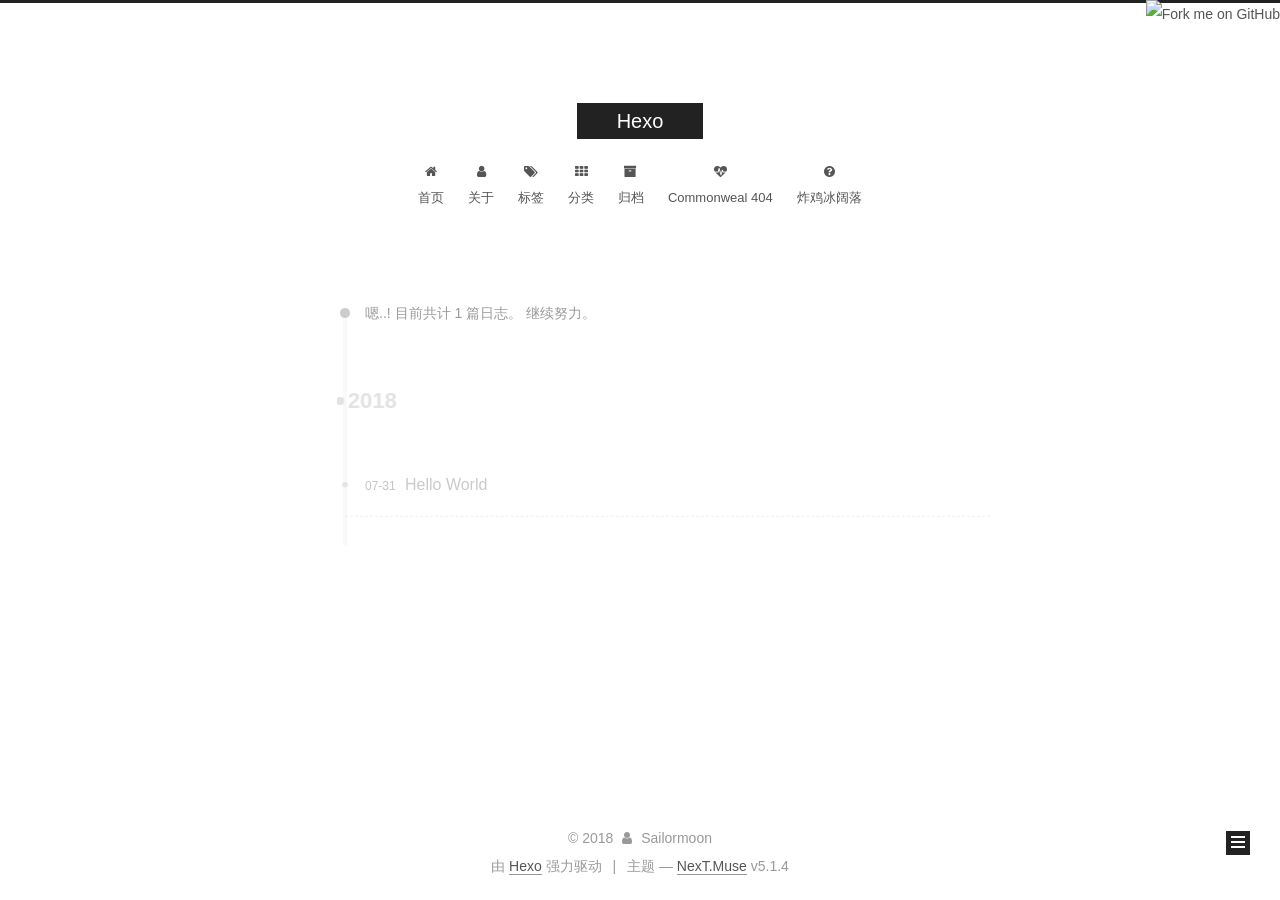
==== archives/index.html @ 0d3f16ea "hexo deploy" ====
<!DOCTYPE html>



  


<html class="theme-next muse use-motion" lang="zh-Hans">
<head>
  <meta charset="UTF-8"/>
<meta http-equiv="X-UA-Compatible" content="IE=edge" />
<meta name="viewport" content="width=device-width, initial-scale=1, maximum-scale=1"/>
<meta name="theme-color" content="#222">









<meta http-equiv="Cache-Control" content="no-transform" />
<meta http-equiv="Cache-Control" content="no-siteapp" />
















  
  
  <link href="/lib/fancybox/source/jquery.fancybox.css?v=2.1.5" rel="stylesheet" type="text/css" />







<link href="/lib/font-awesome/css/font-awesome.min.css?v=4.6.2" rel="stylesheet" type="text/css" />

<link href="/css/main.css?v=5.1.4" rel="stylesheet" type="text/css" />


  <link rel="apple-touch-icon" sizes="180x180" href="/images/apple-touch-icon-next.png?v=5.1.4">


  <link rel="icon" type="image/png" sizes="32x32" href="/images/favicon-32x32-next.png?v=5.1.4">


  <link rel="icon" type="image/png" sizes="16x16" href="/images/favicon-16x16-next.png?v=5.1.4">


  <link rel="mask-icon" href="/images/logo.svg?v=5.1.4" color="#222">





  <meta name="keywords" content="Hexo, NexT" />










<meta property="og:type" content="website">
<meta property="og:title" content="Hexo">
<meta property="og:url" content="http://yoursite.com/archives/index.html">
<meta property="og:site_name" content="Hexo">
<meta property="og:locale" content="zh-Hans">
<meta name="twitter:card" content="summary">
<meta name="twitter:title" content="Hexo">



<script type="text/javascript" id="hexo.configurations">
  var NexT = window.NexT || {};
  var CONFIG = {
    root: '/',
    scheme: 'Muse',
    version: '5.1.4',
    sidebar: {"position":"right","display":"post","offset":12,"b2t":false,"scrollpercent":false,"onmobile":false},
    fancybox: true,
    tabs: true,
    motion: {"enable":true,"async":false,"transition":{"post_block":"fadeIn","post_header":"slideDownIn","post_body":"slideDownIn","coll_header":"slideLeftIn","sidebar":"slideUpIn"}},
    duoshuo: {
      userId: '0',
      author: '博主'
    },
    algolia: {
      applicationID: '',
      apiKey: '',
      indexName: '',
      hits: {"per_page":10},
      labels: {"input_placeholder":"Search for Posts","hits_empty":"We didn't find any results for the search: ${query}","hits_stats":"${hits} results found in ${time} ms"}
    }
  };
</script>



  <link rel="canonical" href="http://yoursite.com/archives/"/>





  <title>归档 | Hexo</title>
  








</head>

<body itemscope itemtype="http://schema.org/WebPage" lang="zh-Hans">

  
  
    
  

  <div class="container sidebar-position-right page-archive">
    <div class="headband"></div>
	<a href="Sailormoonin.github.io"><img style="position: absolute; top: 0; right: 0; border: 0;" 
	src="https://s3.amazonaws.com/github/ribbons/forkme_right_red_aa0000.png" alt="Fork me on GitHub"></a>

    <header id="header" class="header" itemscope itemtype="http://schema.org/WPHeader">
      <div class="header-inner"><div class="site-brand-wrapper">
  <div class="site-meta ">
    

    <div class="custom-logo-site-title">
      <a href="/"  class="brand" rel="start">
        <span class="logo-line-before"><i></i></span>
        <span class="site-title">Hexo</span>
        <span class="logo-line-after"><i></i></span>
      </a>
    </div>
      
        <p class="site-subtitle"></p>
      
  </div>

  <div class="site-nav-toggle">
    <button>
      <span class="btn-bar"></span>
      <span class="btn-bar"></span>
      <span class="btn-bar"></span>
    </button>
  </div>
</div>

<nav class="site-nav">
  

  
    <ul id="menu" class="menu">
      
        
        <li class="menu-item menu-item-home">
          <a href="/" rel="section">
            
              <i class="menu-item-icon fa fa-fw fa-home"></i> <br />
            
            首页
          </a>
        </li>
      
        
        <li class="menu-item menu-item-about">
          <a href="/about/" rel="section">
            
              <i class="menu-item-icon fa fa-fw fa-user"></i> <br />
            
            关于
          </a>
        </li>
      
        
        <li class="menu-item menu-item-tags">
          <a href="/tags/" rel="section">
            
              <i class="menu-item-icon fa fa-fw fa-tags"></i> <br />
            
            标签
          </a>
        </li>
      
        
        <li class="menu-item menu-item-categories">
          <a href="/categories/" rel="section">
            
              <i class="menu-item-icon fa fa-fw fa-th"></i> <br />
            
            分类
          </a>
        </li>
      
        
        <li class="menu-item menu-item-archives">
          <a href="/archives/" rel="section">
            
              <i class="menu-item-icon fa fa-fw fa-archive"></i> <br />
            
            归档
          </a>
        </li>
      
        
        <li class="menu-item menu-item-commonweal">
          <a href="/404/" rel="section">
            
              <i class="menu-item-icon fa fa-fw fa-heartbeat"></i> <br />
            
            Commonweal 404
          </a>
        </li>
      
        
        <li class="menu-item menu-item-something-fun">
          <a href="/something fun" rel="section">
            
              <i class="menu-item-icon fa fa-fw fa-question-circle"></i> <br />
            
            炸鸡冰阔落
          </a>
        </li>
      

      
    </ul>
  

  
</nav>



 </div>
    </header>

    <main id="main" class="main">
      <div class="main-inner">
        <div class="content-wrap">
          <div id="content" class="content">
            

  
  
  
  <div class="post-block archive">
    <div id="posts" class="posts-collapse">
      <span class="archive-move-on"></span>

      <span class="archive-page-counter">
        
        
        
          
        
        嗯..! 目前共计 1 篇日志。 继续努力。
      </span>

      

        
        
        

        
          
          <div class="collection-title">
            <h1 class="archive-year" id="archive-year-2018">2018</h1>
          </div>
        
        

        

  <article class="post post-type-normal" itemscope itemtype="http://schema.org/Article">
    <header class="post-header">

      <h2 class="post-title">
        
            <a class="post-title-link" href="/2018/07/31/hello-world/" itemprop="url">
              
                <span itemprop="name">Hello World</span>
              
            </a>
        
      </h2>

      <div class="post-meta">
        <time class="post-time" itemprop="dateCreated"
              datetime="2018-07-31T10:09:11+08:00"
              content="2018-07-31" >
          07-31
        </time>
      </div>

    </header>
  </article>



      

    </div>
  </div>
  
  
  

  



          </div>
          


          

        </div>
        
          
  
  <div class="sidebar-toggle">
    <div class="sidebar-toggle-line-wrap">
      <span class="sidebar-toggle-line sidebar-toggle-line-first"></span>
      <span class="sidebar-toggle-line sidebar-toggle-line-middle"></span>
      <span class="sidebar-toggle-line sidebar-toggle-line-last"></span>
    </div>
  </div>

  <aside id="sidebar" class="sidebar">
    
    <div class="sidebar-inner">

      

      

      <section class="site-overview-wrap sidebar-panel sidebar-panel-active">
        <div class="site-overview">
          <div class="site-author motion-element" itemprop="author" itemscope itemtype="http://schema.org/Person">
            
              <img class="site-author-image" itemprop="image"
                src="/images/20180731161547.jpg"
                alt="Sailormoon" />
            
              <p class="site-author-name" itemprop="name">Sailormoon</p>
              <p class="site-description motion-element" itemprop="description"></p>
          </div>

          <nav class="site-state motion-element">

            
              <div class="site-state-item site-state-posts">
              
                <a href="/archives/">
              
                  <span class="site-state-item-count">1</span>
                  <span class="site-state-item-name">日志</span>
                </a>
              </div>
            

            

            

          </nav>

          

          

          
          

          
          

          

        </div>
      </section>

      

      

    </div>
  </aside>


        
      </div>
    </main>

    <footer id="footer" class="footer">
      <div class="footer-inner">
        <div class="copyright">&copy; <span itemprop="copyrightYear">2018</span>
  <span class="with-love">
    <i class="fa fa-user"></i>
  </span>
  <span class="author" itemprop="copyrightHolder">Sailormoon</span>

  
</div>


  <div class="powered-by">由 <a class="theme-link" target="_blank" href="https://hexo.io">Hexo</a> 强力驱动</div>



  <span class="post-meta-divider">|</span>



  <div class="theme-info">主题 &mdash; <a class="theme-link" target="_blank" href="https://github.com/iissnan/hexo-theme-next">NexT.Muse</a> v5.1.4</div>




        







        
      </div>
    </footer>

    
      <div class="back-to-top">
        <i class="fa fa-arrow-up"></i>
        
      </div>
    

    

  </div>

  

<script type="text/javascript">
  if (Object.prototype.toString.call(window.Promise) !== '[object Function]') {
    window.Promise = null;
  }
</script>









  












  
  
    <script type="text/javascript" src="/lib/jquery/index.js?v=2.1.3"></script>
  

  
  
    <script type="text/javascript" src="/lib/fastclick/lib/fastclick.min.js?v=1.0.6"></script>
  

  
  
    <script type="text/javascript" src="/lib/jquery_lazyload/jquery.lazyload.js?v=1.9.7"></script>
  

  
  
    <script type="text/javascript" src="/lib/velocity/velocity.min.js?v=1.2.1"></script>
  

  
  
    <script type="text/javascript" src="/lib/velocity/velocity.ui.min.js?v=1.2.1"></script>
  

  
  
    <script type="text/javascript" src="/lib/fancybox/source/jquery.fancybox.pack.js?v=2.1.5"></script>
  


  


  <script type="text/javascript" src="/js/src/utils.js?v=5.1.4"></script>

  <script type="text/javascript" src="/js/src/motion.js?v=5.1.4"></script>



  
  

  

  


  <script type="text/javascript" src="/js/src/bootstrap.js?v=5.1.4"></script>



  


  




	





  





  












  





  

  

  

  
  

  

  

  

</body>
</html>
---- css/main.css ----
/* normalize.css v3.0.2 | MIT License | git.io/normalize */
html {
  font-family: sans-serif; /* 1 */
  -ms-text-size-adjust: 100%; /* 2 */
  -webkit-text-size-adjust: 100%; /* 2 */
}
body {
  margin: 0;
}
article,
aside,
details,
figcaption,
figure,
footer,
header,
hgroup,
main,
menu,
nav,
section,
summary {
  display: block;
}
audio,
canvas,
progress,
video {
  display: inline-block; /* 1 */
  vertical-align: baseline; /* 2 */
}
audio:not([controls]) {
  display: none;
  height: 0;
}
[hidden],
template {
  display: none;
}
a {
  background-color: transparent;
}
a:active,
a:hover {
  outline: 0;
}
abbr[title] {
  border-bottom: 1px dotted;
}
b,
strong {
  font-weight: bold;
}
dfn {
  font-style: italic;
}
h1 {
  font-size: 2em;
  margin: 0.67em 0;
}
mark {
  background: #ff0;
  color: #000;
}
small {
  font-size: 80%;
}
sub,
sup {
  font-size: 75%;
  line-height: 0;
  position: relative;
  vertical-align: baseline;
}
sup {
  top: -0.5em;
}
sub {
  bottom: -0.25em;
}
img {
  border: 0;
}
svg:not(:root) {
  overflow: hidden;
}
figure {
  margin: 1em 40px;
}
hr {
  -moz-box-sizing: content-box;
  box-sizing: content-box;
  height: 0;
}
pre {
  overflow: auto;
}
code,
kbd,
pre,
samp {
  font-family: monospace, monospace;
  font-size: 1em;
}
button,
input,
optgroup,
select,
textarea {
  color: inherit; /* 1 */
  font: inherit; /* 2 */
  margin: 0; /* 3 */
}
button {
  overflow: visible;
}
button,
select {
  text-transform: none;
}
button,
html input[type="button"],
input[type="reset"],
input[type="submit"] {
  -webkit-appearance: button; /* 2 */
  cursor: pointer; /* 3 */
}
button[disabled],
html input[disabled] {
  cursor: default;
}
button::-moz-focus-inner,
input::-moz-focus-inner {
  border: 0;
  padding: 0;
}
input {
  line-height: normal;
}
input[type="checkbox"],
input[type="radio"] {
  box-sizing: border-box; /* 1 */
  padding: 0; /* 2 */
}
input[type="number"]::-webkit-inner-spin-button,
input[type="number"]::-webkit-outer-spin-button {
  height: auto;
}
input[type="search"] {
  -webkit-appearance: textfield; /* 1 */
  -moz-box-sizing: content-box;
  -webkit-box-sizing: content-box; /* 2 */
  box-sizing: content-box;
}
input[type="search"]::-webkit-search-cancel-button,
input[type="search"]::-webkit-search-decoration {
  -webkit-appearance: none;
}
fieldset {
  border: 1px solid #c0c0c0;
  margin: 0 2px;
  padding: 0.35em 0.625em 0.75em;
}
legend {
  border: 0; /* 1 */
  padding: 0; /* 2 */
}
textarea {
  overflow: auto;
}
optgroup {
  font-weight: bold;
}
table {
  border-collapse: collapse;
  border-spacing: 0;
}
td,
th {
  padding: 0;
}
::selection {
  background: #262a30;
  color: #fff;
}
body {
  position: relative;
  font-family: 'Lato', "PingFang SC", "Microsoft YaHei", sans-serif;
  font-size: 14px;
  line-height: 2;
  color: #555;
  background: #fff;
}
@media (max-width: 767px) {
  body {
    padding-right: 0 !important;
  }
}
@media (min-width: 768px) and (max-width: 991px) {
  body {
    padding-right: 0 !important;
  }
}
@media (min-width: 1600px) {
  body {
    font-size: 16px;
  }
}
h1,
h2,
h3,
h4,
h5,
h6 {
  margin: 0;
  padding: 0;
  font-weight: bold;
  line-height: 1.5;
  font-family: 'Lato', "PingFang SC", "Microsoft YaHei", sans-serif;
}
h2,
h3,
h4,
h5,
h6 {
  margin: 20px 0 15px;
}
h1 {
  font-size: 22px;
}
@media (max-width: 767px) {
  h1 {
    font-size: 18px;
  }
}
h2 {
  font-size: 20px;
}
@media (max-width: 767px) {
  h2 {
    font-size: 16px;
  }
}
h3 {
  font-size: 18px;
}
@media (max-width: 767px) {
  h3 {
    font-size: 14px;
  }
}
h4 {
  font-size: 16px;
}
@media (max-width: 767px) {
  h4 {
    font-size: 12px;
  }
}
h5 {
  font-size: 14px;
}
@media (max-width: 767px) {
  h5 {
    font-size: 10px;
  }
}
h6 {
  font-size: 12px;
}
@media (max-width: 767px) {
  h6 {
    font-size: 8px;
  }
}
p {
  margin: 0 0 20px 0;
}
a {
  color: #555;
  text-decoration: none;
  outline: none;
  border-bottom: 1px solid #999;
  word-wrap: break-word;
}
a:hover {
  color: #222;
  border-bottom-color: #222;
}
blockquote {
  margin: 0;
  padding: 0;
}
img {
  display: block;
  margin: auto;
  max-width: 100%;
  height: auto;
}
hr {
  margin: 40px 0;
  height: 3px;
  border: none;
  background-color: #ddd;
  background-image: repeating-linear-gradient(-45deg, #fff, #fff 4px, transparent 4px, transparent 8px);
}
blockquote {
  padding: 0 15px;
  color: #666;
  border-left: 4px solid #ddd;
}
blockquote cite::before {
  content: "-";
  padding: 0 5px;
}
dt {
  font-weight: 700;
}
dd {
  margin: 0;
  padding: 0;
}
kbd {
  border: 1px solid #ccc;
  border-radius: 0.2em;
  box-shadow: 0.1em 0.1em 0.2em rgba(0,0,0,0.1);
  background-color: #f9f9f9;
  font-family: inherit;
  background-image: -webkit-linear-gradient(top, #eee, #fff, #eee);
  padding: 0.1em 0.3em;
  white-space: nowrap;
}
.text-left {
  text-align: left;
}
.text-center {
  text-align: center;
}
.text-right {
  text-align: right;
}
.text-justify {
  text-align: justify;
}
.text-nowrap {
  white-space: nowrap;
}
.text-lowercase {
  text-transform: lowercase;
}
.text-uppercase {
  text-transform: uppercase;
}
.text-capitalize {
  text-transform: capitalize;
}
.center-block {
  display: block;
  margin-left: auto;
  margin-right: auto;
}
.clearfix:before,
.clearfix:after {
  content: " ";
  display: table;
}
.clearfix:after {
  clear: both;
}
.pullquote {
  width: 45%;
}
.pullquote.left {
  float: left;
  margin-left: 5px;
  margin-right: 10px;
}
.pullquote.right {
  float: right;
  margin-left: 10px;
  margin-right: 5px;
}
.affix.affix.affix {
  position: fixed;
}
.translation {
  margin-top: -20px;
  font-size: 14px;
  color: #999;
}
.scrollbar-measure {
  width: 100px;
  height: 100px;
  overflow: scroll;
  position: absolute;
  top: -9999px;
}
.use-motion .motion-element {
  opacity: 0;
}
table {
  margin: 20px 0;
  width: 100%;
  border-collapse: collapse;
  border-spacing: 0;
  border: 1px solid #ddd;
  font-size: 14px;
  table-layout: fixed;
  word-wrap: break-all;
}
table>tbody>tr:nth-of-type(odd) {
  background-color: #f9f9f9;
}
table>tbody>tr:hover {
  background-color: #f5f5f5;
}
caption,
th,
td {
  padding: 8px;
  text-align: left;
  vertical-align: middle;
  font-weight: normal;
}
th,
td {
  border-bottom: 3px solid #ddd;
  border-right: 1px solid #eee;
}
th {
  padding-bottom: 10px;
  font-weight: 700;
}
td {
  border-bottom-width: 1px;
}
html,
body {
  height: 100%;
}
.container {
  position: relative;
  min-height: 100%;
}
.header-inner {
  margin: 0 auto;
  padding: 100px 0 70px;
  width: 700px;
}
@media (min-width: 1600px) {
  .container .header-inner {
    width: 900px;
  }
}
.main {
  padding-bottom: 150px;
}
.main-inner {
  margin: 0 auto;
  width: 700px;
}
@media (min-width: 1600px) {
  .container .main-inner {
    width: 900px;
  }
}
.footer {
  position: absolute;
  left: 0;
  bottom: 0;
  width: 100%;
  min-height: 50px;
}
.footer-inner {
  box-sizing: border-box;
  margin: 20px auto;
  width: 700px;
}
@media (min-width: 1600px) {
  .container .footer-inner {
    width: 900px;
  }
}
pre,
.highlight {
  overflow: auto;
  margin: 20px 0;
  padding: 0;
  font-size: 13px;
  color: #4d4d4c;
  background: #f7f7f7;
  line-height: 1.6;
}
pre,
code {
  font-family: consolas, Menlo, "PingFang SC", "Microsoft YaHei", monospace;
}
code {
  padding: 2px 4px;
  word-wrap: break-word;
  color: #555;
  background: #eee;
  border-radius: 3px;
  font-size: 13px;
}
pre {
  padding: 10px;
}
pre code {
  padding: 0;
  color: #4d4d4c;
  background: none;
  text-shadow: none;
}
.highlight {
  border-radius: 1px;
}
.highlight pre {
  border: none;
  margin: 0;
  padding: 10px 0;
}
.highlight table {
  margin: 0;
  width: auto;
  border: none;
}
.highlight td {
  border: none;
  padding: 0;
}
.highlight figcaption {
  font-size: 1em;
  color: #4d4d4c;
  line-height: 1em;
  margin-bottom: 1em;
}
.highlight figcaption:before,
.highlight figcaption:after {
  content: " ";
  display: table;
}
.highlight figcaption:after {
  clear: both;
}
.highlight figcaption a {
  float: right;
  color: #4d4d4c;
}
.highlight figcaption a:hover {
  border-bottom-color: #4d4d4c;
}
.highlight .gutter pre {
  padding-left: 10px;
  padding-right: 10px;
  color: #869194;
  text-align: right;
  background-color: #eff2f3;
}
.highlight .code pre {
  width: 100%;
  padding-left: 10px;
  padding-right: 10px;
  background-color: #f7f7f7;
}
.highlight .line {
  height: 20px;
}
.gutter {
  -webkit-user-select: none;
  -moz-user-select: none;
  -ms-user-select: none;
  user-select: none;
}
.gist table {
  width: auto;
}
.gist table td {
  border: none;
}
pre .deletion {
  background: #fdd;
}
pre .addition {
  background: #dfd;
}
pre .meta {
  color: #8959a8;
}
pre .comment {
  color: #8e908c;
}
pre .variable,
pre .attribute,
pre .tag,
pre .regexp,
pre .ruby .constant,
pre .xml .tag .title,
pre .xml .pi,
pre .xml .doctype,
pre .html .doctype,
pre .css .id,
pre .css .class,
pre .css .pseudo {
  color: #c82829;
}
pre .number,
pre .preprocessor,
pre .built_in,
pre .literal,
pre .params,
pre .constant,
pre .command {
  color: #f5871f;
}
pre .ruby .class .title,
pre .css .rules .attribute,
pre .string,
pre .value,
pre .inheritance,
pre .header,
pre .ruby .symbol,
pre .xml .cdata,
pre .special,
pre .number,
pre .formula {
  color: #718c00;
}
pre .title,
pre .css .hexcolor {
  color: #3e999f;
}
pre .function,
pre .python .decorator,
pre .python .title,
pre .ruby .function .title,
pre .ruby .title .keyword,
pre .perl .sub,
pre .javascript .title,
pre .coffeescript .title {
  color: #4271ae;
}
pre .keyword,
pre .javascript .function {
  color: #8959a8;
}
.full-image.full-image.full-image.full-image {
  border: none;
  max-width: 100%;
  width: auto;
  margin: 20px auto 25px;
}
@media (min-width: 992px) {
  .full-image.full-image.full-image.full-image {
    max-width: none;
    width: 110%;
    margin: 25px -5%;
  }
}
.blockquote-center,
.page-home .post-type-quote blockquote,
.page-post-detail .post-type-quote blockquote {
  position: relative;
  margin: 40px 0;
  padding: 0;
  border-left: none;
  text-align: center;
}
.blockquote-center::before,
.page-home .post-type-quote blockquote::before,
.page-post-detail .post-type-quote blockquote::before,
.blockquote-center::after,
.page-home .post-type-quote blockquote::after,
.page-post-detail .post-type-quote blockquote::after {
  position: absolute;
  content: ' ';
  display: block;
  width: 100%;
  height: 24px;
  opacity: 0.2;
  background-repeat: no-repeat;
  background-position: 0 -6px;
  background-size: 22px 22px;
}
.blockquote-center::before,
.page-home .post-type-quote blockquote::before,
.page-post-detail .post-type-quote blockquote::before {
  top: -20px;
  background-image: url("../images/quote-l.svg");
  border-top: 1px solid #ccc;
}
.blockquote-center::after,
.page-home .post-type-quote blockquote::after,
.page-post-detail .post-type-quote blockquote::after {
  bottom: -20px;
  background-image: url("../images/quote-r.svg");
  border-bottom: 1px solid #ccc;
  background-position: 100% 8px;
}
.blockquote-center p,
.page-home .post-type-quote blockquote p,
.page-post-detail .post-type-quote blockquote p,
.blockquote-center div,
.page-home .post-type-quote blockquote div,
.page-post-detail .post-type-quote blockquote div {
  text-align: center;
}
.post .post-body .group-picture img {
  box-sizing: border-box;
  padding: 0 3px;
  border: none;
}
.post .group-picture-row {
  overflow: hidden;
  margin-top: 6px;
}
.post .group-picture-row:first-child {
  margin-top: 0;
}
.post .group-picture-column {
  float: left;
}
.page-post-detail .post-body .group-picture-column {
  float: none;
  margin-top: 10px;
  width: auto !important;
}
.page-post-detail .post-body .group-picture-column img {
  margin: 0 auto;
}
.page-archive .group-picture-container {
  overflow: hidden;
}
.page-archive .group-picture-row {
  float: left;
}
.page-archive .group-picture-row:first-child {
  margin-top: 6px;
}
.page-archive .group-picture-column {
  max-width: 150px;
  max-height: 150px;
}
.post-body .note {
  position: relative;
  padding: 15px;
  margin-bottom: 20px;
  border: 1px solid #eee;
  border-left-width: 5px;
  border-radius: 3px;
}
.post-body .note h2,
.post-body .note h3,
.post-body .note h4,
.post-body .note h5,
.post-body .note h6 {
  margin-top: 0;
  margin-bottom: 0;
  border-bottom: initial;
  padding-top: 0 !important;
}
.post-body .note p:first-child,
.post-body .note ul:first-child,
.post-body .note ol:first-child,
.post-body .note table:first-child,
.post-body .note pre:first-child,
.post-body .note blockquote:first-child {
  margin-top: 0;
}
.post-body .note p:last-child,
.post-body .note ul:last-child,
.post-body .note ol:last-child,
.post-body .note table:last-child,
.post-body .note pre:last-child,
.post-body .note blockquote:last-child {
  margin-bottom: 0;
}
.post-body .note.default {
  border-left-color: #777;
}
.post-body .note.default h2,
.post-body .note.default h3,
.post-body .note.default h4,
.post-body .note.default h5,
.post-body .note.default h6 {
  color: #777;
}
.post-body .note.primary {
  border-left-color: #6f42c1;
}
.post-body .note.primary h2,
.post-body .note.primary h3,
.post-body .note.primary h4,
.post-body .note.primary h5,
.post-body .note.primary h6 {
  color: #6f42c1;
}
.post-body .note.info {
  border-left-color: #428bca;
}
.post-body .note.info h2,
.post-body .note.info h3,
.post-body .note.info h4,
.post-body .note.info h5,
.post-body .note.info h6 {
  color: #428bca;
}
.post-body .note.success {
  border-left-color: #5cb85c;
}
.post-body .note.success h2,
.post-body .note.success h3,
.post-body .note.success h4,
.post-body .note.success h5,
.post-body .note.success h6 {
  color: #5cb85c;
}
.post-body .note.warning {
  border-left-color: #f0ad4e;
}
.post-body .note.warning h2,
.post-body .note.warning h3,
.post-body .note.warning h4,
.post-body .note.warning h5,
.post-body .note.warning h6 {
  color: #f0ad4e;
}
.post-body .note.danger {
  border-left-color: #d9534f;
}
.post-body .note.danger h2,
.post-body .note.danger h3,
.post-body .note.danger h4,
.post-body .note.danger h5,
.post-body .note.danger h6 {
  color: #d9534f;
}
.post-body .label {
  display: inline;
  padding: 0 2px;
  white-space: nowrap;
}
.post-body .label.default {
  background-color: #f0f0f0;
}
.post-body .label.primary {
  background-color: #efe6f7;
}
.post-body .label.info {
  background-color: #e5f2f8;
}
.post-body .label.success {
  background-color: #e7f4e9;
}
.post-body .label.warning {
  background-color: #fcf6e1;
}
.post-body .label.danger {
  background-color: #fae8eb;
}
.post-body .tabs {
  position: relative;
  display: block;
  margin-bottom: 20px;
  padding-top: 10px;
}
.post-body .tabs ul.nav-tabs {
  margin: 0;
  padding: 0;
  display: flex;
  margin-bottom: -1px;
}
@media (max-width: 413px) {
  .post-body .tabs ul.nav-tabs {
    display: block;
    margin-bottom: 5px;
  }
}
.post-body .tabs ul.nav-tabs li.tab {
  list-style-type: none !important;
  margin: 0 0.25em 0 0;
  border-top: 3px solid transparent;
  border-left: 1px solid transparent;
  border-right: 1px solid transparent;
}
@media (max-width: 413px) {
  .post-body .tabs ul.nav-tabs li.tab {
    margin: initial;
    border-top: 1px solid transparent;
    border-left: 3px solid transparent;
    border-right: 1px solid transparent;
    border-bottom: 1px solid transparent;
  }
}
.post-body .tabs ul.nav-tabs li.tab a {
  outline: 0;
  border-bottom: initial;
  display: block;
  line-height: 1.8em;
  padding: 0.25em 0.75em;
  transition-duration: 0.2s;
  transition-timing-function: ease-out;
  transition-delay: 0s;
}
.post-body .tabs ul.nav-tabs li.tab a i {
  width: 1.285714285714286em;
}
.post-body .tabs ul.nav-tabs li.tab.active {
  border-top: 3px solid #fc6423;
  border-left: 1px solid #ddd;
  border-right: 1px solid #ddd;
  background-color: #fff;
}
@media (max-width: 413px) {
  .post-body .tabs ul.nav-tabs li.tab.active {
    border-top: 1px solid #ddd;
    border-left: 3px solid #fc6423;
    border-right: 1px solid #ddd;
    border-bottom: 1px solid #ddd;
  }
}
.post-body .tabs ul.nav-tabs li.tab.active a {
  cursor: default;
  color: #555;
}
.post-body .tabs .tab-content {
  background-color: #fff;
}
.post-body .tabs .tab-content .tab-pane {
  border: 1px solid #ddd;
  padding: 20px 20px 0 20px;
}
.post-body .tabs .tab-content .tab-pane:not(.active) {
  display: none !important;
}
.post-body .tabs .tab-content .tab-pane.active {
  display: block !important;
}
.btn {
  display: inline-block;
  padding: 0 20px;
  font-size: 14px;
  color: #fff;
  background: #222;
  border: 2px solid #222;
  text-decoration: none;
  border-radius: 0;
  transition-property: background-color;
  transition-duration: 0.2s;
  transition-timing-function: ease-in-out;
  transition-delay: 0s;
  line-height: 2;
}
.btn:hover {
  border-color: #222;
  color: #222;
  background: #fff;
}
.btn +.btn {
  margin: 0 0 8px 8px;
}
.btn .fa-fw {
  width: 1.285714285714286em;
  text-align: left;
}
.btn-bar {
  display: block;
  width: 22px;
  height: 2px;
  background: #555;
  border-radius: 1px;
}
.btn-bar+.btn-bar {
  margin-top: 4px;
}
.pagination {
  margin: 120px 0 40px;
  text-align: center;
  border-top: 1px solid #eee;
}
.page-number-basic,
.pagination .prev,
.pagination .next,
.pagination .page-number,
.pagination .space {
  display: inline-block;
  position: relative;
  top: -1px;
  margin: 0 10px;
  padding: 0 11px;
}
@media (max-width: 767px) {
  .page-number-basic,
  .pagination .prev,
  .pagination .next,
  .pagination .page-number,
  .pagination .space {
    margin: 0 5px;
  }
}
.pagination .prev,
.pagination .next,
.pagination .page-number {
  border-bottom: 0;
  border-top: 1px solid #eee;
  transition-property: border-color;
  transition-duration: 0.2s;
  transition-timing-function: ease-in-out;
  transition-delay: 0s;
}
.pagination .prev:hover,
.pagination .next:hover,
.pagination .page-number:hover {
  border-top-color: #222;
}
.pagination .space {
  padding: 0;
  margin: 0;
}
.pagination .prev {
  margin-left: 0;
}
.pagination .next {
  margin-right: 0;
}
.pagination .page-number.current {
  color: #fff;
  background: #ccc;
  border-top-color: #ccc;
}
@media (max-width: 767px) {
  .pagination {
    border-top: none;
  }
  .pagination .prev,
  .pagination .next,
  .pagination .page-number {
    margin-bottom: 10px;
    border-top: 0;
    border-bottom: 1px solid #eee;
    padding: 0 10px;
  }
  .pagination .prev:hover,
  .pagination .next:hover,
  .pagination .page-number:hover {
    border-bottom-color: #222;
  }
}
.comments {
  margin: 60px 20px 0;
}
.tag-cloud {
  text-align: center;
}
.tag-cloud a {
  display: inline-block;
  margin: 10px;
}
.back-to-top {
  box-sizing: border-box;
  position: fixed;
  bottom: -100px;
  right: 30px;
  z-index: 1050;
  padding: 0 6px;
  width: 24px;
  background: #222;
  font-size: 12px;
  opacity: 1;
  color: #fff;
  cursor: pointer;
  text-align: center;
  -webkit-transform: translateZ(0);
  transition-property: bottom;
  transition-duration: 0.2s;
  transition-timing-function: ease-in-out;
  transition-delay: 0s;
}
@media (min-width: 768px) and (max-width: 991px) {
  .back-to-top {
    display: none !important;
  }
}
@media (max-width: 767px) {
  .back-to-top {
    display: none !important;
  }
}
.back-to-top.back-to-top-on {
  bottom: 19px;
}
.header {
  background: transparent;
}
.header-inner {
  position: relative;
}
.headband {
  height: 3px;
  background: #222;
}
.site-meta {
  margin: 0;
  text-align: center;
}
@media (max-width: 767px) {
  .site-meta {
    text-align: center;
  }
}
.brand {
  position: relative;
  display: inline-block;
  padding: 0 40px;
  color: #fff;
  background: #222;
  border-bottom: none;
}
.brand:hover {
  color: #fff;
}
.logo {
  display: inline-block;
  margin-right: 5px;
  line-height: 36px;
  vertical-align: top;
}
.site-title {
  display: inline-block;
  vertical-align: top;
  line-height: 36px;
  font-size: 20px;
  font-weight: normal;
  font-family: 'Lato', "PingFang SC", "Microsoft YaHei", sans-serif;
}
.site-subtitle {
  margin-top: 10px;
  font-size: 13px;
  color: #999;
}
.use-motion .brand {
  opacity: 0;
}
.use-motion .logo,
.use-motion .site-title,
.use-motion .site-subtitle {
  opacity: 0;
  position: relative;
  top: -10px;
}
.site-nav-toggle {
  display: none;
  position: absolute;
  top: 10px;
  left: 10px;
}
@media (max-width: 767px) {
  .site-nav-toggle {
    display: block;
  }
}
.site-nav-toggle button {
  margin-top: 2px;
  padding: 9px 10px;
  background: transparent;
  border: none;
}
@media (max-width: 767px) {
  .site-nav {
    display: none;
    margin: 0 -10px;
    padding: 0 10px;
    clear: both;
    border-top: 1px solid #ddd;
  }
}
@media (min-width: 768px) and (max-width: 991px) {
  .site-nav {
    display: block !important;
  }
}
@media (min-width: 992px) {
  .site-nav {
    display: block !important;
  }
}
.menu {
  margin-top: 20px;
  padding-left: 0;
  text-align: center;
}
.menu .menu-item {
  display: inline-block;
  margin: 0 10px;
  list-style: none;
}
@media screen and (max-width: 767px) {
  .menu .menu-item {
    margin-top: 10px;
  }
}
.menu .menu-item a {
  display: block;
  font-size: 13px;
  line-height: inherit;
  border-bottom: 1px solid transparent;
  transition-property: border-color;
  transition-duration: 0.2s;
  transition-timing-function: ease-in-out;
  transition-delay: 0s;
}
.menu .menu-item a:hover {
  border-bottom-color: #222;
}
.menu .menu-item .fa {
  margin-right: 5px;
}
.use-motion .menu-item {
  opacity: 0;
}
.post-body {
  font-family: 'Lato', "PingFang SC", "Microsoft YaHei", sans-serif;
}
@media (max-width: 767px) {
  .post-body {
    word-break: break-word;
  }
}
.post-body .fancybox img {
  display: block !important;
  margin: 0 auto;
  cursor: pointer;
  cursor: zoom-in;
  cursor: -webkit-zoom-in;
}
.post-body .image-caption,
.post-body .figure .caption {
  margin: -20px auto 15px;
  text-align: center;
  font-size: 14px;
  color: #999;
  font-weight: bold;
  line-height: 1;
}
.post-sticky-flag {
  display: inline-block;
  font-size: 16px;
  -ms-transform: rotate(30deg);
  -webkit-transform: rotate(30deg);
  -moz-transform: rotate(30deg);
  -ms-transform: rotate(30deg);
  -o-transform: rotate(30deg);
  transform: rotate(30deg);
}
.use-motion .post-block,
.use-motion .pagination,
.use-motion .comments {
  opacity: 0;
}
.use-motion .post-header {
  opacity: 0;
}
.use-motion .post-body {
  opacity: 0;
}
.use-motion .collection-title {
  opacity: 0;
}
.posts-expand {
  padding-top: 40px;
}
@media (max-width: 767px) {
  .posts-expand {
    margin: 0 20px;
  }
  .post-body pre .gutter pre {
    padding-right: 10px;
  }
  .post-body .highlight {
    margin-left: 0px;
    margin-right: 0px;
    padding: 0;
  }
  .post-body .highlight .gutter pre {
    padding-right: 10px;
  }
}
@media (min-width: 992px) {
  .posts-expand .post-body {
    text-align: justify;
  }
}
.posts-expand .post-body h2,
.posts-expand .post-body h3,
.posts-expand .post-body h4,
.posts-expand .post-body h5,
.posts-expand .post-body h6 {
  padding-top: 10px;
}
.posts-expand .post-body h2 .header-anchor,
.posts-expand .post-body h3 .header-anchor,
.posts-expand .post-body h4 .header-anchor,
.posts-expand .post-body h5 .header-anchor,
.posts-expand .post-body h6 .header-anchor {
  float: right;
  margin-left: 10px;
  color: #ccc;
  border-bottom-style: none;
  visibility: hidden;
}
.posts-expand .post-body h2 .header-anchor:hover,
.posts-expand .post-body h3 .header-anchor:hover,
.posts-expand .post-body h4 .header-anchor:hover,
.posts-expand .post-body h5 .header-anchor:hover,
.posts-expand .post-body h6 .header-anchor:hover {
  color: inherit;
}
.posts-expand .post-body h2:hover .header-anchor,
.posts-expand .post-body h3:hover .header-anchor,
.posts-expand .post-body h4:hover .header-anchor,
.posts-expand .post-body h5:hover .header-anchor,
.posts-expand .post-body h6:hover .header-anchor {
  visibility: visible;
}
.posts-expand .post-body ul li {
  list-style: circle;
}
.posts-expand .post-body img {
  box-sizing: border-box;
  margin: auto;
  padding: 3px;
  border: 1px solid #ddd;
}
.posts-expand .post-body .fancybox img {
  margin: 0 auto 25px;
}
@media (max-width: 767px) {
  .posts-collapse {
    margin: 0 20px;
  }
  .posts-collapse .post-title,
  .posts-collapse .post-meta {
    display: block;
    width: auto;
    text-align: left;
  }
}
.posts-collapse {
  position: relative;
  z-index: 1010;
  margin-left: 55px;
}
.posts-collapse::after {
  content: " ";
  position: absolute;
  top: 20px;
  left: 0;
  margin-left: -2px;
  width: 4px;
  height: 100%;
  background: #f5f5f5;
  z-index: -1;
}
@media (max-width: 767px) {
  .posts-collapse {
    margin: 0 20px;
  }
}
.posts-collapse .collection-title {
  position: relative;
  margin: 60px 0;
}
.posts-collapse .collection-title h1,
.posts-collapse .collection-title h2 {
  margin-left: 20px;
}
.posts-collapse .collection-title small {
  color: #bbb;
  margin-left: 5px;
}
.posts-collapse .collection-title::before {
  content: " ";
  position: absolute;
  left: 0;
  top: 50%;
  margin-left: -4px;
  margin-top: -4px;
  width: 8px;
  height: 8px;
  background: #bbb;
  border-radius: 50%;
}
.posts-collapse .post {
  margin: 30px 0;
}
.posts-collapse .post-header {
  position: relative;
  transition-duration: 0.2s;
  transition-timing-function: ease-in-out;
  transition-delay: 0s;
  transition-property: border;
  border-bottom: 1px dashed #ccc;
}
.posts-collapse .post-header::before {
  content: " ";
  position: absolute;
  left: 0;
  top: 12px;
  width: 6px;
  height: 6px;
  margin-left: -4px;
  background: #bbb;
  border-radius: 50%;
  border: 1px solid #fff;
  transition-duration: 0.2s;
  transition-timing-function: ease-in-out;
  transition-delay: 0s;
  transition-property: background;
}
.posts-collapse .post-header:hover {
  border-bottom-color: #666;
}
.posts-collapse .post-header:hover::before {
  background: #222;
}
.posts-collapse .post-meta {
  position: absolute;
  font-size: 12px;
  left: 20px;
  top: 5px;
}
.posts-collapse .post-comments-count {
  display: none;
}
.posts-collapse .post-title {
  margin-left: 60px;
  font-size: 16px;
  font-weight: normal;
  line-height: inherit;
}
.posts-collapse .post-title::after {
  margin-left: 3px;
  opacity: 0.6;
}
.posts-collapse .post-title a {
  color: #666;
  border-bottom: none;
}
.page-home .post-type-quote .post-header,
.page-post-detail .post-type-quote .post-header,
.page-home .post-type-quote .post-tags,
.page-post-detail .post-type-quote .post-tags {
  display: none;
}
.posts-expand .post-title {
  text-align: center;
  word-break: break-word;
  font-weight: 400;
}
.posts-expand .post-title-link {
  display: inline-block;
  position: relative;
  color: #555;
  border-bottom: none;
  line-height: 1.2;
  vertical-align: top;
}
.posts-expand .post-title-link::before {
  content: "";
  position: absolute;
  width: 100%;
  height: 2px;
  bottom: 0;
  left: 0;
  background-color: #000;
  visibility: hidden;
  -webkit-transform: scaleX(0);
  -moz-transform: scaleX(0);
  -ms-transform: scaleX(0);
  -o-transform: scaleX(0);
  transform: scaleX(0);
  transition-duration: 0.2s;
  transition-timing-function: ease-in-out;
  transition-delay: 0s;
}
.posts-expand .post-title-link:hover::before {
  visibility: visible;
  -webkit-transform: scaleX(1);
  -moz-transform: scaleX(1);
  -ms-transform: scaleX(1);
  -o-transform: scaleX(1);
  transform: scaleX(1);
}
.posts-expand .post-title-link .fa {
  font-size: 16px;
}
.posts-expand .post-meta {
  margin: 3px 0 60px 0;
  color: #999;
  font-family: 'Lato', "PingFang SC", "Microsoft YaHei", sans-serif;
  font-size: 12px;
  text-align: center;
}
.posts-expand .post-meta .post-category-list {
  display: inline-block;
  margin: 0;
  padding: 3px;
}
.posts-expand .post-meta .post-category-list-link {
  color: #999;
}
.posts-expand .post-meta .post-description {
  font-size: 14px;
  margin-top: 2px;
}
.post-meta-divider {
  margin: 0 0.5em;
}
.post-meta-item-icon {
  margin-right: 3px;
}
@media (min-width: 768px) and (max-width: 991px) {
  .post-meta-item-icon {
    display: inline-block;
  }
}
@media (max-width: 767px) {
  .post-meta-item-icon {
    display: inline-block;
  }
}
@media (min-width: 768px) and (max-width: 991px) {
  .post-meta-item-text {
    display: none;
  }
}
@media (max-width: 767px) {
  .post-meta-item-text {
    display: none;
  }
}
@media (max-width: 767px) {
  .posts-expand .post-comments-count {
    display: none;
  }
}
.post-button {
  margin-top: 40px;
}
.posts-expand .post-tags {
  margin-top: 40px;
  text-align: center;
}
.posts-expand .post-tags a {
  display: inline-block;
  margin-right: 10px;
  font-size: 13px;
}
.post-nav {
  display: table;
  margin-top: 15px;
  width: 100%;
  border-top: 1px solid #eee;
}
.post-nav-divider {
  display: table-cell;
  width: 10%;
}
.post-nav-item {
  display: table-cell;
  padding: 10px 0 0 0;
  width: 45%;
  vertical-align: top;
}
.post-nav-item a {
  position: relative;
  display: block;
  line-height: 25px;
  font-size: 14px;
  color: #555;
  border-bottom: none;
}
.post-nav-item a:hover {
  color: #222;
  border-bottom: none;
}
.post-nav-item a:active {
  top: 2px;
}
.post-nav-item .fa {
  position: absolute;
  top: 8px;
  left: 0;
  font-size: 12px;
}
.post-nav-next a {
  padding-left: 15px;
}
.post-nav-prev {
  text-align: right;
}
.post-nav-prev a {
  padding-right: 15px;
}
.post-nav-prev .fa {
  right: 0;
  left: auto;
}
.posts-expand .post-eof {
  display: block;
  margin: 80px auto 60px;
  width: 8%;
  height: 1px;
  background: #ccc;
  text-align: center;
}
.post:last-child .post-eof.post-eof.post-eof {
  display: none;
}
.post-gallery {
  display: table;
  table-layout: fixed;
  width: 100%;
  border-collapse: separate;
}
.post-gallery-row {
  display: table-row;
}
.post-gallery .post-gallery-img {
  display: table-cell;
  text-align: center;
  vertical-align: middle;
  border: none;
}
.post-gallery .post-gallery-img img {
  max-width: 100%;
  max-height: 100%;
  border: none;
}
.fancybox-close,
.fancybox-close:hover {
  border: none;
}
.rtl.post-body p,
.rtl.post-body a,
.rtl.post-body h1,
.rtl.post-body h2,
.rtl.post-body h3,
.rtl.post-body h4,
.rtl.post-body h5,
.rtl.post-body h6,
.rtl.post-body li,
.rtl.post-body ul,
.rtl.post-body ol {
  direction: rtl;
  font-family: UKIJ Ekran;
}
.rtl.post-title {
  font-family: UKIJ Ekran;
}
.sidebar {
  position: fixed;
  right: 0;
  top: 0;
  bottom: 0;
  width: 0;
  z-index: 1040;
  box-shadow: inset 0 2px 6px #000;
  background: #222;
  -webkit-transform: translateZ(0);
}
.sidebar a {
  color: #999;
  border-bottom-color: #555;
}
.sidebar a:hover {
  color: #eee;
}
@media (min-width: 768px) and (max-width: 991px) {
  .sidebar {
    display: none !important;
  }
}
@media (max-width: 767px) {
  .sidebar {
    display: none !important;
  }
}
.sidebar-inner {
  position: relative;
  padding: 20px 10px;
  color: #999;
  text-align: center;
}
.site-overview-wrap {
  overflow: hidden;
}
.site-overview {
  overflow-y: auto;
  overflow-x: hidden;
}
.sidebar-toggle {
  position: fixed;
  right: 30px;
  bottom: 45px;
  width: 14px;
  height: 14px;
  padding: 5px;
  background: #222;
  line-height: 0;
  z-index: 1050;
  cursor: pointer;
  -webkit-transform: translateZ(0);
}
@media (min-width: 768px) and (max-width: 991px) {
  .sidebar-toggle {
    display: none !important;
  }
}
@media (max-width: 767px) {
  .sidebar-toggle {
    display: none !important;
  }
}
.sidebar-toggle-line {
  position: relative;
  display: inline-block;
  vertical-align: top;
  height: 2px;
  width: 100%;
  background: #fff;
  margin-top: 3px;
}
.sidebar-toggle-line:first-child {
  margin-top: 0;
}
.site-author-image {
  display: block;
  margin: 0 auto;
  padding: 2px;
  max-width: 96px;
  height: auto;
  border: 2px solid #333;
}
.site-author-name {
  margin: 5px 0 0;
  text-align: center;
  color: #f5f5f5;
  font-weight: normal;
}
.site-description {
  margin-top: 5px;
  text-align: center;
  font-size: 14px;
  color: #999;
}
.site-state {
  overflow: hidden;
  line-height: 1.4;
  white-space: nowrap;
  text-align: center;
}
.site-state-item {
  display: inline-block;
  padding: 0 15px;
  border-left: 1px solid #333;
}
.site-state-item:first-child {
  border-left: none;
}
.site-state-item a {
  border-bottom: none;
}
.site-state-item-count {
  display: block;
  text-align: center;
  color: inherit;
  font-weight: 600;
  font-size: 18px;
}
.site-state-item-name {
  font-size: 13px;
  color: inherit;
}
.feed-link {
  margin-top: 20px;
}
.feed-link a {
  display: inline-block;
  padding: 0 15px;
  color: #fc6423;
  border: 1px solid #fc6423;
  border-radius: 4px;
}
.feed-link a i {
  color: #fc6423;
  font-size: 14px;
}
.feed-link a:hover {
  color: #fff;
  background: #fc6423;
}
.feed-link a:hover i {
  color: #fff;
}
.links-of-author {
  margin-top: 20px;
}
.links-of-author a {
  display: inline-block;
  vertical-align: middle;
  margin-right: 10px;
  margin-bottom: 10px;
  border-bottom-color: #555;
  font-size: 13px;
}
.links-of-author a:before {
  display: inline-block;
  vertical-align: middle;
  margin-right: 3px;
  content: " ";
  width: 4px;
  height: 4px;
  border-radius: 50%;
  background: #8aff8c;
}
.links-of-blogroll {
  font-size: 13px;
}
.links-of-blogroll-title {
  margin-top: 20px;
  font-size: 14px;
  font-weight: 600;
}
.links-of-blogroll-list {
  margin: 0;
  padding: 0;
  list-style: none;
}
.links-of-blogroll-item {
  padding: 2px 10px;
}
.links-of-blogroll-item a {
  max-width: 280px;
  box-sizing: border-box;
  display: inline-block;
  overflow: hidden;
  white-space: nowrap;
  text-overflow: ellipsis;
}
.sidebar-nav {
  margin: 0 0 20px;
  padding-left: 0;
}
.sidebar-nav li {
  display: inline-block;
  cursor: pointer;
  border-bottom: 1px solid transparent;
  font-size: 14px;
  color: #555;
}
.sidebar-nav li:hover {
  color: #f5f5f5;
}
.page-post-detail .sidebar-nav-toc {
  padding: 0 5px;
}
.page-post-detail .sidebar-nav-overview {
  margin-left: 10px;
}
.sidebar-nav .sidebar-nav-active {
  color: #87daff;
  border-bottom-color: #87daff;
}
.sidebar-nav .sidebar-nav-active:hover {
  color: #87daff;
}
.sidebar-panel {
  display: none;
}
.sidebar-panel-active {
  display: block;
}
.post-toc-empty {
  font-size: 14px;
  color: #666;
}
.post-toc-wrap {
  overflow: hidden;
}
.post-toc {
  overflow: auto;
}
.post-toc ol {
  margin: 0;
  padding: 0 2px 5px 10px;
  text-align: left;
  list-style: none;
  font-size: 14px;
}
.post-toc ol > ol {
  padding-left: 0;
}
.post-toc ol a {
  transition-duration: 0.2s;
  transition-timing-function: ease-in-out;
  transition-delay: 0s;
  transition-property: all;
  color: #999;
  border-bottom-color: #555;
}
.post-toc ol a:hover {
  color: #ccc;
  border-bottom-color: #ccc;
}
.post-toc .nav-item {
  overflow: hidden;
  text-overflow: ellipsis;
  text-align: justify;
  white-space: nowrap;
  line-height: 1.8;
}
.post-toc .nav .nav-child {
  display: none;
}
.post-toc .nav .active > .nav-child {
  display: block;
}
.post-toc .nav .active-current > .nav-child {
  display: block;
}
.post-toc .nav .active-current > .nav-child > .nav-item {
  display: block;
}
.post-toc .nav .active > a {
  color: #87daff;
  border-bottom-color: #87daff;
}
.post-toc .nav .active-current > a {
  color: #87daff;
}
.post-toc .nav .active-current > a:hover {
  color: #87daff;
}
.footer {
  font-size: 14px;
  color: #999;
}
.footer img {
  border: none;
}
.footer-inner {
  text-align: center;
}
.with-love {
  display: inline-block;
  margin: 0 5px;
}
.powered-by,
.theme-info {
  display: inline-block;
}
.cc-license {
  margin-top: 10px;
  text-align: center;
}
.cc-license .cc-opacity {
  opacity: 0.7;
  border-bottom: none;
}
.cc-license .cc-opacity:hover {
  opacity: 0.9;
}
.cc-license img {
  display: inline-block;
}
.theme-next #ds-thread #ds-reset {
  color: #555;
}
.theme-next #ds-thread #ds-reset .ds-replybox {
  margin-bottom: 30px;
}
.theme-next #ds-thread #ds-reset .ds-replybox .ds-avatar,
.theme-next #ds-reset .ds-avatar img {
  box-shadow: none;
}
.theme-next #ds-thread #ds-reset .ds-textarea-wrapper {
  border-color: #c7d4e1;
  background: none;
  border-top-right-radius: 3px;
  border-top-left-radius: 3px;
}
.theme-next #ds-thread #ds-reset .ds-textarea-wrapper textarea {
  height: 60px;
}
.theme-next #ds-reset .ds-rounded-top {
  border-radius: 0;
}
.theme-next #ds-thread #ds-reset .ds-post-toolbar {
  box-sizing: border-box;
  border: 1px solid #c7d4e1;
  background: #f6f8fa;
}
.theme-next #ds-thread #ds-reset .ds-post-options {
  height: 40px;
  border: none;
  background: none;
}
.theme-next #ds-thread #ds-reset .ds-toolbar-buttons {
  top: 11px;
}
.theme-next #ds-thread #ds-reset .ds-sync {
  top: 5px;
}
.theme-next #ds-thread #ds-reset .ds-post-button {
  top: 4px;
  right: 5px;
  width: 90px;
  height: 30px;
  border: 1px solid #c5ced7;
  border-radius: 3px;
  background-image: linear-gradient(#fbfbfc, #f5f7f9);
  color: #60676d;
}
.theme-next #ds-thread #ds-reset .ds-post-button:hover {
  background-position: 0 -30px;
  color: #60676d;
}
.theme-next #ds-thread #ds-reset .ds-comments-info {
  padding: 10px 0;
}
.theme-next #ds-thread #ds-reset .ds-sort {
  display: none;
}
.theme-next #ds-thread #ds-reset li.ds-tab a.ds-current {
  border: none;
  background: #f6f8fa;
  color: #60676d;
}
.theme-next #ds-thread #ds-reset li.ds-tab a.ds-current:hover {
  background-color: #e9f0f7;
  color: #60676d;
}
.theme-next #ds-thread #ds-reset li.ds-tab a {
  border-radius: 2px;
  padding: 5px;
}
.theme-next #ds-thread #ds-reset .ds-login-buttons p {
  color: #999;
  line-height: 36px;
}
.theme-next #ds-thread #ds-reset .ds-login-buttons .ds-service-list li {
  height: 28px;
}
.theme-next #ds-thread #ds-reset .ds-service-list a {
  background: none;
  padding: 5px;
  border: 1px solid;
  border-radius: 3px;
  text-align: center;
}
.theme-next #ds-thread #ds-reset .ds-service-list a:hover {
  color: #fff;
  background: #666;
}
.theme-next #ds-thread #ds-reset .ds-service-list .ds-weibo {
  color: #fc9b00;
  border-color: #fc9b00;
}
.theme-next #ds-thread #ds-reset .ds-service-list .ds-weibo:hover {
  background: #fc9b00;
}
.theme-next #ds-thread #ds-reset .ds-service-list .ds-qq {
  color: #60a3ec;
  border-color: #60a3ec;
}
.theme-next #ds-thread #ds-reset .ds-service-list .ds-qq:hover {
  background: #60a3ec;
}
.theme-next #ds-thread #ds-reset .ds-service-list .ds-renren {
  color: #2e7ac4;
  border-color: #2e7ac4;
}
.theme-next #ds-thread #ds-reset .ds-service-list .ds-renren:hover {
  background: #2e7ac4;
}
.theme-next #ds-thread #ds-reset .ds-service-list .ds-douban {
  color: #37994c;
  border-color: #37994c;
}
.theme-next #ds-thread #ds-reset .ds-service-list .ds-douban:hover {
  background: #37994c;
}
.theme-next #ds-thread #ds-reset .ds-service-list .ds-kaixin {
  color: #fef20d;
  border-color: #fef20d;
}
.theme-next #ds-thread #ds-reset .ds-service-list .ds-kaixin:hover {
  background: #fef20d;
}
.theme-next #ds-thread #ds-reset .ds-service-list .ds-netease {
  color: #f00;
  border-color: #f00;
}
.theme-next #ds-thread #ds-reset .ds-service-list .ds-netease:hover {
  background: #f00;
}
.theme-next #ds-thread #ds-reset .ds-service-list .ds-sohu {
  color: #ffcb05;
  border-color: #ffcb05;
}
.theme-next #ds-thread #ds-reset .ds-service-list .ds-sohu:hover {
  background: #ffcb05;
}
.theme-next #ds-thread #ds-reset .ds-service-list .ds-baidu {
  color: #2831e0;
  border-color: #2831e0;
}
.theme-next #ds-thread #ds-reset .ds-service-list .ds-baidu:hover {
  background: #2831e0;
}
.theme-next #ds-thread #ds-reset .ds-service-list .ds-google {
  color: #166bec;
  border-color: #166bec;
}
.theme-next #ds-thread #ds-reset .ds-service-list .ds-google:hover {
  background: #166bec;
}
.theme-next #ds-thread #ds-reset .ds-service-list .ds-weixin {
  color: #00ce0d;
  border-color: #00ce0d;
}
.theme-next #ds-thread #ds-reset .ds-service-list .ds-weixin:hover {
  background: #00ce0d;
}
.theme-next #ds-thread #ds-reset .ds-service-list .ds-more-services {
  border: none;
}
.theme-next #ds-thread #ds-reset .ds-service-list .ds-more-services:hover {
  background: none;
}
.theme-next #ds-reset .duoshuo-ua-admin {
  display: inline-block;
  color: #f00;
}
.theme-next #ds-reset .duoshuo-ua-platform,
.theme-next #ds-reset .duoshuo-ua-browser {
  color: #ccc;
}
.theme-next #ds-reset .duoshuo-ua-platform .fa,
.theme-next #ds-reset .duoshuo-ua-browser .fa {
  display: inline-block;
  margin-right: 3px;
}
.theme-next #ds-reset .duoshuo-ua-separator {
  display: inline-block;
  margin-left: 5px;
}
.theme-next .this_ua {
  background-color: #ccc !important;
  border-radius: 4px;
  padding: 0 5px !important;
  margin: 1px 1px !important;
  border: 1px solid #bbb !important;
  color: #fff;
  display: inline-block !important;
}
.theme-next .this_ua.admin {
  background-color: #d9534f !important;
  border-color: #d9534f !important;
}
.theme-next .this_ua.platform.iOS,
.theme-next .this_ua.platform.Mac,
.theme-next .this_ua.platform.Windows {
  background-color: #39b3d7 !important;
  border-color: #46b8da !important;
}
.theme-next .this_ua.platform.Linux {
  background-color: #3a3a3a !important;
  border-color: #1f1f1f !important;
}
.theme-next .this_ua.platform.Android {
  background-color: #00c47d !important;
  border-color: #01b171 !important;
}
.theme-next .this_ua.browser.Mobile,
.theme-next .this_ua.browser.Chrome {
  background-color: #5cb85c !important;
  border-color: #4cae4c !important;
}
.theme-next .this_ua.browser.Firefox {
  background-color: #f0ad4e !important;
  border-color: #eea236 !important;
}
.theme-next .this_ua.browser.Maxthon,
.theme-next .this_ua.browser.IE {
  background-color: #428bca !important;
  border-color: #357ebd !important;
}
.theme-next .this_ua.browser.baidu,
.theme-next .this_ua.browser.UCBrowser,
.theme-next .this_ua.browser.Opera {
  background-color: #d9534f !important;
  border-color: #d43f3a !important;
}
.theme-next .this_ua.browser.Android,
.theme-next .this_ua.browser.QQBrowser {
  background-color: #78ace9 !important;
  border-color: #4cae4c !important;
}
.post-spread {
  margin-top: 20px;
  text-align: center;
}
.jiathis_style {
  display: inline-block;
}
.jiathis_style a {
  border: none;
}
.fa {
  font-family: FontAwesome !important;
}
.post-spread {
  margin-top: 20px;
  text-align: center;
}
.bdshare-slide-button-box a {
  border: none;
}
.bdsharebuttonbox {
  display: inline-block;
}
.bdsharebuttonbox a {
  border: none;
}
.local-search-pop-overlay {
  position: fixed;
  width: 100%;
  height: 100%;
  top: 0;
  left: 0;
  z-index: 2080;
  background-color: rgba(0,0,0,0.3);
}
.local-search-popup {
  display: none;
  position: fixed;
  top: 10%;
  left: 50%;
  margin-left: -350px;
  width: 700px;
  height: 80%;
  padding: 0;
  background: #fff;
  color: #333;
  z-index: 9999;
  border-radius: 5px;
}
@media (max-width: 767px) {
  .local-search-popup {
    padding: 0;
    top: 0;
    left: 0;
    margin: 0;
    width: 100%;
    height: 100%;
    border-radius: 0;
  }
}
.local-search-popup ul.search-result-list {
  padding: 0;
  margin: 0 5px;
}
.local-search-popup p.search-result {
  border-bottom: 1px dashed #ccc;
  padding: 5px 0;
}
.local-search-popup a.search-result-title {
  font-weight: bold;
  font-size: 16px;
}
.local-search-popup .search-keyword {
  border-bottom: 1px dashed #f00;
  font-weight: bold;
  color: #f00;
}
.local-search-popup .local-search-header {
  padding: 5px;
  height: 36px;
  background: #f5f5f5;
  border-top-left-radius: 5px;
  border-top-right-radius: 5px;
}
.local-search-popup #local-search-result {
  overflow: auto;
  position: relative;
  padding: 5px 25px;
  height: calc(100% - 55px);
}
.local-search-popup .local-search-input-wrapper {
  display: inline-block;
  width: calc(100% - 90px);
  height: 36px;
  line-height: 36px;
  padding: 0 5px;
}
.local-search-popup .local-search-input-wrapper input {
  padding: 8px 0;
  height: 20px;
  display: block;
  width: 100%;
  outline: none;
  border: none;
  background: transparent;
  vertical-align: middle;
}
.local-search-popup .search-icon,
.local-search-popup .popup-btn-close {
  display: inline-block;
  font-size: 18px;
  color: #999;
  height: 36px;
  width: 18px;
  padding-left: 10px;
  padding-right: 10px;
}
.local-search-popup .search-icon {
  float: left;
}
.local-search-popup .popup-btn-close {
  border-left: 1px solid #eee;
  float: right;
  cursor: pointer;
}
.local-search-popup #no-result {
  position: absolute;
  left: 50%;
  top: 50%;
  -webkit-transform: translate(-50%, -50%);
  -webkit-transform: translate(-50%, -50%);
  -moz-transform: translate(-50%, -50%);
  -ms-transform: translate(-50%, -50%);
  -o-transform: translate(-50%, -50%);
  transform: translate(-50%, -50%);
  color: #ccc;
}
.site-uv,
.site-pv,
.page-pv {
  display: inline-block;
}
.site-uv .busuanzi-value,
.site-pv .busuanzi-value,
.page-pv .busuanzi-value {
  margin: 0 5px;
}
.site-uv {
  margin-right: 10px;
}
.site-uv::after {
  content: "|";
  padding-left: 10px;
}
.page-archive .archive-page-counter {
  position: relative;
  top: 3px;
  left: 20px;
}
@media (max-width: 767px) {
  .page-archive .archive-page-counter {
    top: 5px;
  }
}
.page-archive .posts-collapse .archive-move-on {
  position: absolute;
  top: 11px;
  left: 0;
  margin-left: -6px;
  width: 10px;
  height: 10px;
  opacity: 0.5;
  background: #555;
  border: 1px solid #fff;
  border-radius: 50%;
}
.category-all-page .category-all-title {
  text-align: center;
}
.category-all-page .category-all {
  margin-top: 20px;
}
.category-all-page .category-list {
  margin: 0;
  padding: 0;
  list-style: none;
}
.category-all-page .category-list-item {
  margin: 5px 10px;
}
.category-all-page .category-list-count {
  color: #bbb;
}
.category-all-page .category-list-count:before {
  display: inline;
  content: " (";
}
.category-all-page .category-list-count:after {
  display: inline;
  content: ") ";
}
.category-all-page .category-list-child {
  padding-left: 10px;
}
#schedule ul#event-list {
  padding-left: 30px;
}
#schedule ul#event-list hr {
  margin: 20px 0 45px 0 !important;
  background: #222;
}
#schedule ul#event-list hr:after {
  display: inline-block;
  content: 'NOW';
  background: #222;
  color: #fff;
  font-weight: bold;
  text-align: right;
  padding: 0 5px;
}
#schedule ul#event-list li.event {
  margin: 20px 0px;
  background: #f9f9f9;
  padding-left: 10px;
  min-height: 40px;
}
#schedule ul#event-list li.event h2.event-summary {
  margin: 0;
  padding-bottom: 3px;
}
#schedule ul#event-list li.event h2.event-summary:before {
  display: inline-block;
  font-family: FontAwesome;
  font-size: 8px;
  content: '\f111';
  vertical-align: middle;
  margin-right: 25px;
  color: #bbb;
}
#schedule ul#event-list li.event span.event-relative-time {
  display: inline-block;
  font-size: 12px;
  font-weight: 400;
  padding-left: 12px;
  color: #bbb;
}
#schedule ul#event-list li.event span.event-details {
  display: block;
  color: #bbb;
  margin-left: 56px;
  padding-top: 3px;
  padding-bottom: 6px;
  text-indent: -24px;
  line-height: 18px;
}
#schedule ul#event-list li.event span.event-details:before {
  text-indent: 0;
  display: inline-block;
  width: 14px;
  font-family: FontAwesome;
  text-align: center;
  margin-right: 9px;
  color: #bbb;
}
#schedule ul#event-list li.event span.event-details.event-location:before {
  content: '\f041';
}
#schedule ul#event-list li.event span.event-details.event-duration:before {
  content: '\f017';
}
#schedule ul#event-list li.event-past {
  background: #fcfcfc;
}
#schedule ul#event-list li.event-past > * {
  opacity: 0.6;
}
#schedule ul#event-list li.event-past h2.event-summary {
  color: #bbb;
}
#schedule ul#event-list li.event-past h2.event-summary:before {
  color: #dfdfdf;
}
#schedule ul#event-list li.event-now {
  background: #222;
  color: #fff;
  padding: 15px 0 15px 10px;
}
#schedule ul#event-list li.event-now h2.event-summary:before {
  -webkit-transform: scale(1.2);
  -moz-transform: scale(1.2);
  -ms-transform: scale(1.2);
  -o-transform: scale(1.2);
  transform: scale(1.2);
  color: #fff;
  animation: dot-flash 1s alternate infinite ease-in-out;
}
#schedule ul#event-list li.event-now * {
  color: #fff !important;
}
@-moz-keyframes dot-flash {
  from {
    opacity: 1;
    -webkit-transform: scale(1.1);
    -moz-transform: scale(1.1);
    -ms-transform: scale(1.1);
    -o-transform: scale(1.1);
    transform: scale(1.1);
  }
  to {
    opacity: 0;
    -webkit-transform: scale(1);
    -moz-transform: scale(1);
    -ms-transform: scale(1);
    -o-transform: scale(1);
    transform: scale(1);
  }
}
@-webkit-keyframes dot-flash {
  from {
    opacity: 1;
    -webkit-transform: scale(1.1);
    -moz-transform: scale(1.1);
    -ms-transform: scale(1.1);
    -o-transform: scale(1.1);
    transform: scale(1.1);
  }
  to {
    opacity: 0;
    -webkit-transform: scale(1);
    -moz-transform: scale(1);
    -ms-transform: scale(1);
    -o-transform: scale(1);
    transform: scale(1);
  }
}
@-o-keyframes dot-flash {
  from {
    opacity: 1;
    -webkit-transform: scale(1.1);
    -moz-transform: scale(1.1);
    -ms-transform: scale(1.1);
    -o-transform: scale(1.1);
    transform: scale(1.1);
  }
  to {
    opacity: 0;
    -webkit-transform: scale(1);
    -moz-transform: scale(1);
    -ms-transform: scale(1);
    -o-transform: scale(1);
    transform: scale(1);
  }
}
@keyframes dot-flash {
  from {
    opacity: 1;
    -webkit-transform: scale(1.1);
    -moz-transform: scale(1.1);
    -ms-transform: scale(1.1);
    -o-transform: scale(1.1);
    transform: scale(1.1);
  }
  to {
    opacity: 0;
    -webkit-transform: scale(1);
    -moz-transform: scale(1);
    -ms-transform: scale(1);
    -o-transform: scale(1);
    transform: scale(1);
  }
}
.page-post-detail .sidebar-toggle-line {
  background: #87daff;
}
.page-post-detail .comments {
  overflow: hidden;
}
@media (max-width: 767px) {
  .header-inner,
  .container .main-inner,
  .footer-inner {
    width: auto;
  }
}
embed {
  display: block;
  margin: 0px auto 25px auto;
}
.custom-logo .site-meta-headline {
  text-align: center;
}
.custom-logo .brand {
  background: none;
}
.custom-logo .site-title {
  margin: 10px auto 0;
  font-size: 24px;
  color: #222;
}
.custom-logo .site-title a {
  border: none;
}
.custom-logo-image {
  margin: 0 auto;
  padding: 5px;
  max-width: 150px;
  background: #fff;
}
@media (max-width: 767px) {
  .site-nav {
    position: absolute;
    left: 0;
    top: 52px;
    margin: 0;
    width: 100%;
    padding: 0;
    background: #fff;
    border-bottom: 1px solid #ddd;
    z-index: 1030;
  }
}
@media (max-width: 767px) {
  .menu {
    text-align: left;
  }
}
@media (max-width: 767px) {
  .menu .menu-item {
    display: block;
    margin: 0 10px;
    vertical-align: top;
  }
}
@media (max-width: 767px) {
  .menu .menu-item br {
    display: none;
  }
}
@media (max-width: 767px) {
  .menu .menu-item a {
    padding: 5px 10px;
  }
}
.menu .menu-item .fa {
  margin-right: 0;
}
.site-search form {
  display: none;
}
.links-of-blogroll-inline .links-of-blogroll-item {
  display: inline-block;
}
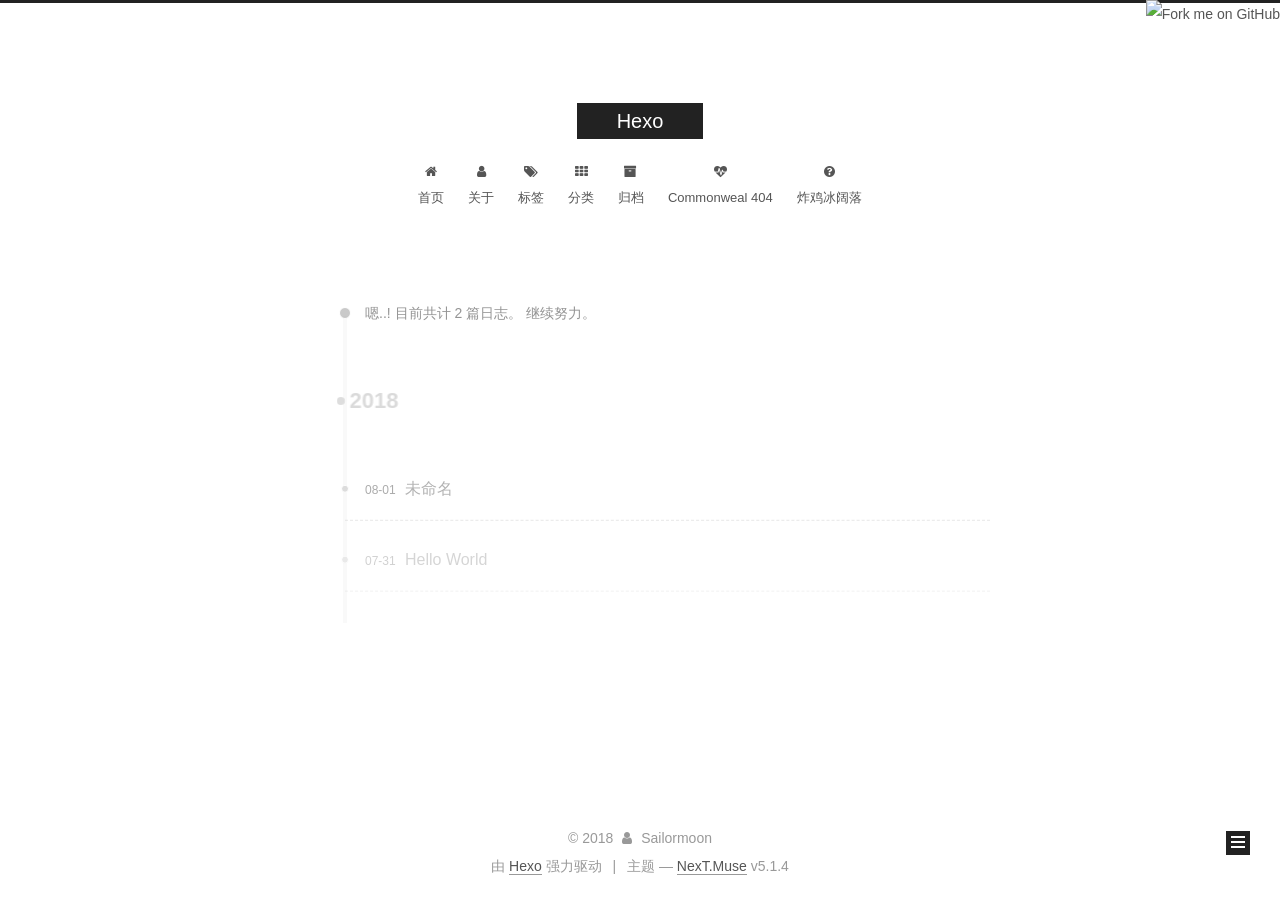
==== commit 4e4fdb40: "hexo deploy" ====
--- a/archives/index.html
+++ b/archives/index.html
@@ -279,7 +279,7 @@
         
           
         
-        嗯..! 目前共计 1 篇日志。 继续努力。
+        嗯..! 目前共计 2 篇日志。 继续努力。
       </span>
 
       
@@ -293,6 +293,43 @@
           <div class="collection-title">
             <h1 class="archive-year" id="archive-year-2018">2018</h1>
           </div>
+        
+        
+
+        
+
+  <article class="post post-type-normal" itemscope itemtype="http://schema.org/Article">
+    <header class="post-header">
+
+      <h2 class="post-title">
+        
+            <a class="post-title-link" href="/2018/08/01/过滤敏感字/" itemprop="url">
+              
+                <span itemprop="name">未命名</span>
+              
+            </a>
+        
+      </h2>
+
+      <div class="post-meta">
+        <time class="post-time" itemprop="dateCreated"
+              datetime="2018-08-01T10:39:42+08:00"
+              content="2018-08-01" >
+          08-01
+        </time>
+      </div>
+
+    </header>
+  </article>
+
+
+
+      
+
+        
+        
+        
+
         
         
 
@@ -381,7 +418,7 @@
               
                 <a href="/archives/">
               
-                  <span class="site-state-item-count">1</span>
+                  <span class="site-state-item-count">2</span>
                   <span class="site-state-item-name">日志</span>
                 </a>
               </div>
--- a/css/main.css
+++ b/css/main.css
@@ -1822,7 +1822,7 @@
   width: 4px;
   height: 4px;
   border-radius: 50%;
-  background: #8aff8c;
+  background: #1662ff;
 }
 .links-of-blogroll {
   font-size: 13px;
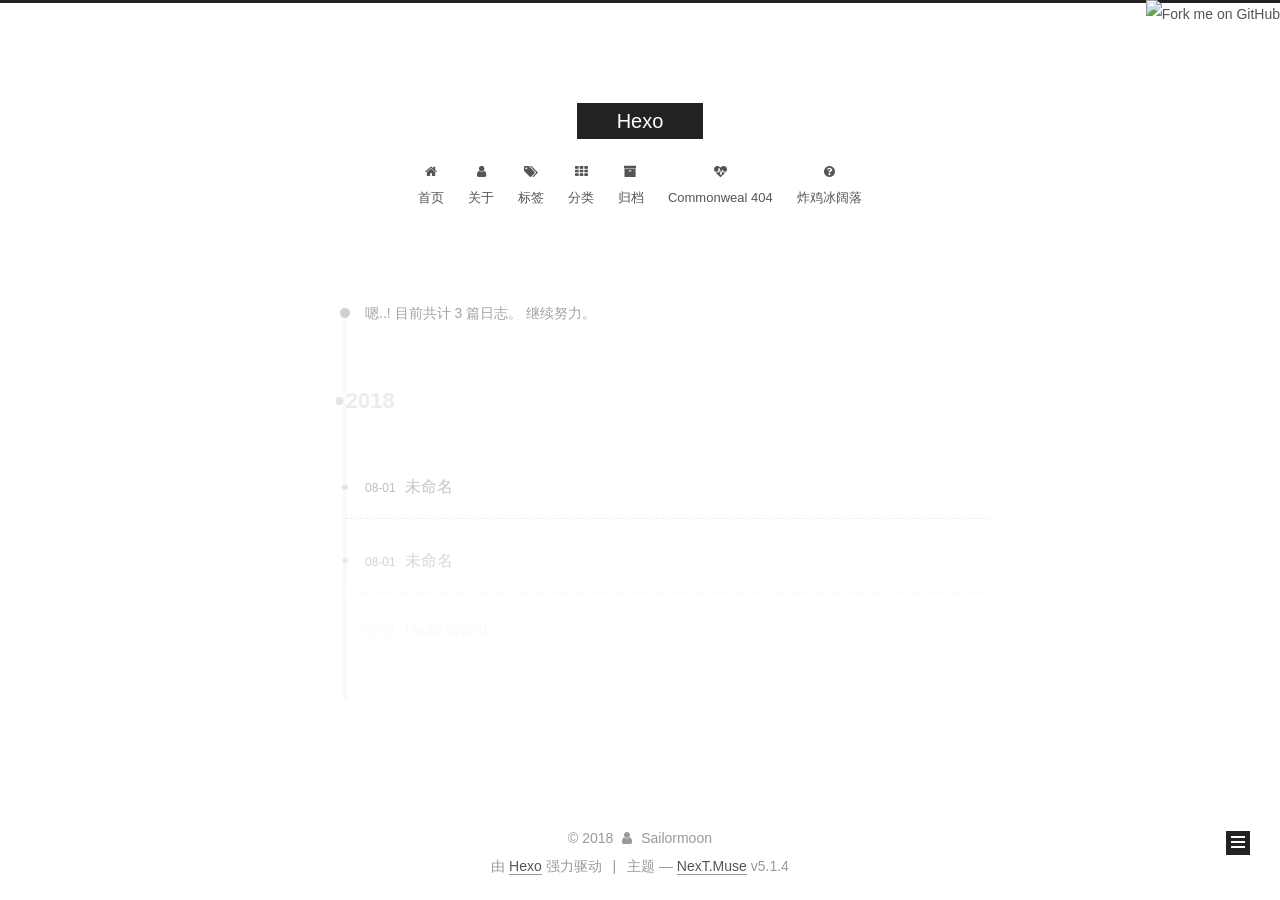
==== commit ee87d860: "hexo deploy" ====
--- a/archives/index.html
+++ b/archives/index.html
@@ -279,7 +279,7 @@
         
           
         
-        嗯..! 目前共计 2 篇日志。 继续努力。
+        嗯..! 目前共计 3 篇日志。 继续努力。
       </span>
 
       
@@ -293,6 +293,43 @@
           <div class="collection-title">
             <h1 class="archive-year" id="archive-year-2018">2018</h1>
           </div>
+        
+        
+
+        
+
+  <article class="post post-type-normal" itemscope itemtype="http://schema.org/Article">
+    <header class="post-header">
+
+      <h2 class="post-title">
+        
+            <a class="post-title-link" href="/2018/08/01/爬虫第一步（一）/" itemprop="url">
+              
+                <span itemprop="name">未命名</span>
+              
+            </a>
+        
+      </h2>
+
+      <div class="post-meta">
+        <time class="post-time" itemprop="dateCreated"
+              datetime="2018-08-01T18:06:21+08:00"
+              content="2018-08-01" >
+          08-01
+        </time>
+      </div>
+
+    </header>
+  </article>
+
+
+
+      
+
+        
+        
+        
+
         
         
 
@@ -418,7 +455,7 @@
               
                 <a href="/archives/">
               
-                  <span class="site-state-item-count">2</span>
+                  <span class="site-state-item-count">3</span>
                   <span class="site-state-item-name">日志</span>
                 </a>
               </div>
--- a/css/main.css
+++ b/css/main.css
@@ -1822,7 +1822,7 @@
   width: 4px;
   height: 4px;
   border-radius: 50%;
-  background: #1662ff;
+  background: #ff8330;
 }
 .links-of-blogroll {
   font-size: 13px;
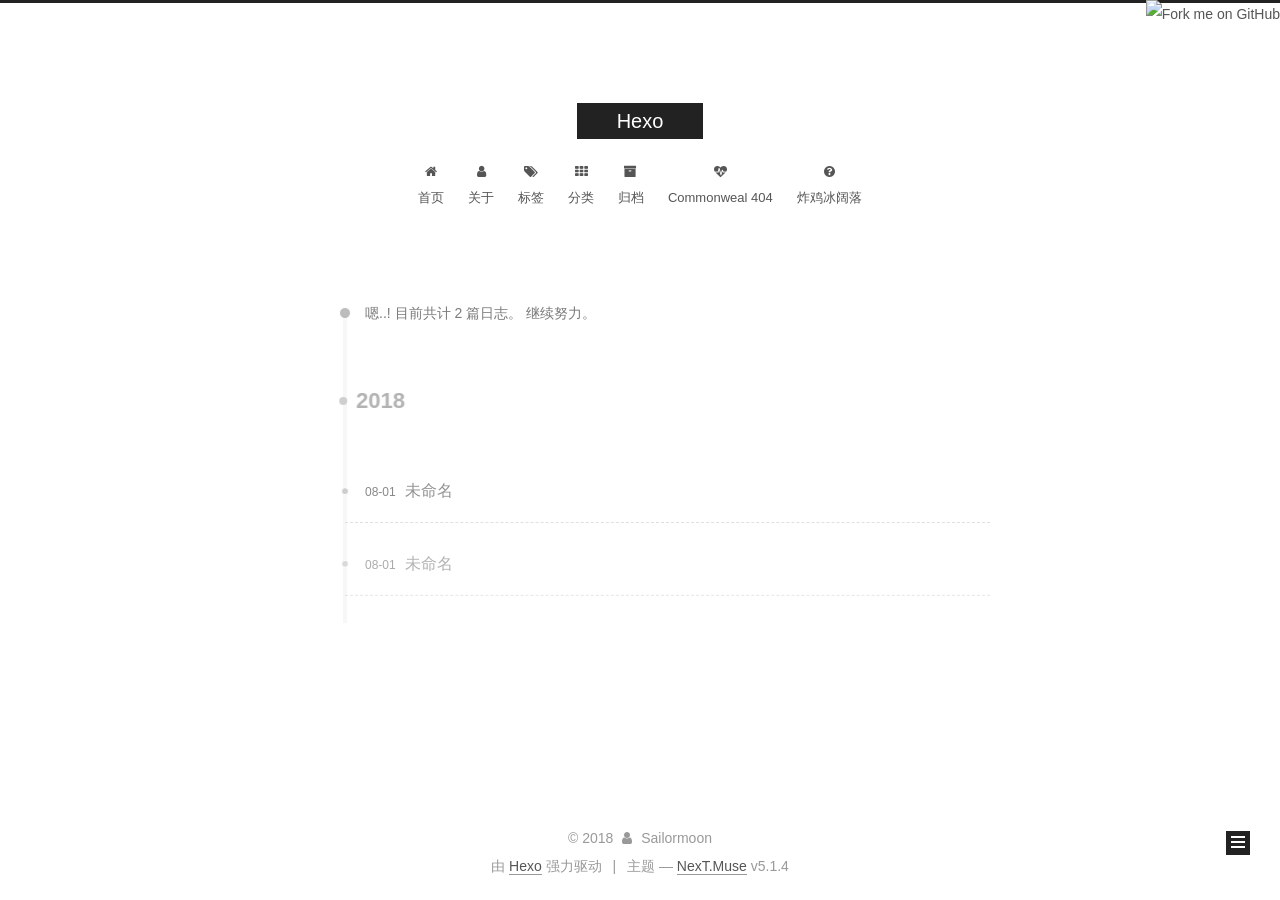
==== commit a34cf654: "hexo deploy" ====
--- a/archives/index.html
+++ b/archives/index.html
@@ -279,7 +279,7 @@
         
           
         
-        嗯..! 目前共计 3 篇日志。 继续努力。
+        嗯..! 目前共计 2 篇日志。 继续努力。
       </span>
 
       
@@ -363,43 +363,6 @@
 
       
 
-        
-        
-        
-
-        
-        
-
-        
-
-  <article class="post post-type-normal" itemscope itemtype="http://schema.org/Article">
-    <header class="post-header">
-
-      <h2 class="post-title">
-        
-            <a class="post-title-link" href="/2018/07/31/hello-world/" itemprop="url">
-              
-                <span itemprop="name">Hello World</span>
-              
-            </a>
-        
-      </h2>
-
-      <div class="post-meta">
-        <time class="post-time" itemprop="dateCreated"
-              datetime="2018-07-31T10:09:11+08:00"
-              content="2018-07-31" >
-          07-31
-        </time>
-      </div>
-
-    </header>
-  </article>
-
-
-
-      
-
     </div>
   </div>
   
@@ -455,7 +418,7 @@
               
                 <a href="/archives/">
               
-                  <span class="site-state-item-count">3</span>
+                  <span class="site-state-item-count">2</span>
                   <span class="site-state-item-name">日志</span>
                 </a>
               </div>
--- a/css/main.css
+++ b/css/main.css
@@ -1822,7 +1822,7 @@
   width: 4px;
   height: 4px;
   border-radius: 50%;
-  background: #ff8330;
+  background: #0049d5;
 }
 .links-of-blogroll {
   font-size: 13px;
